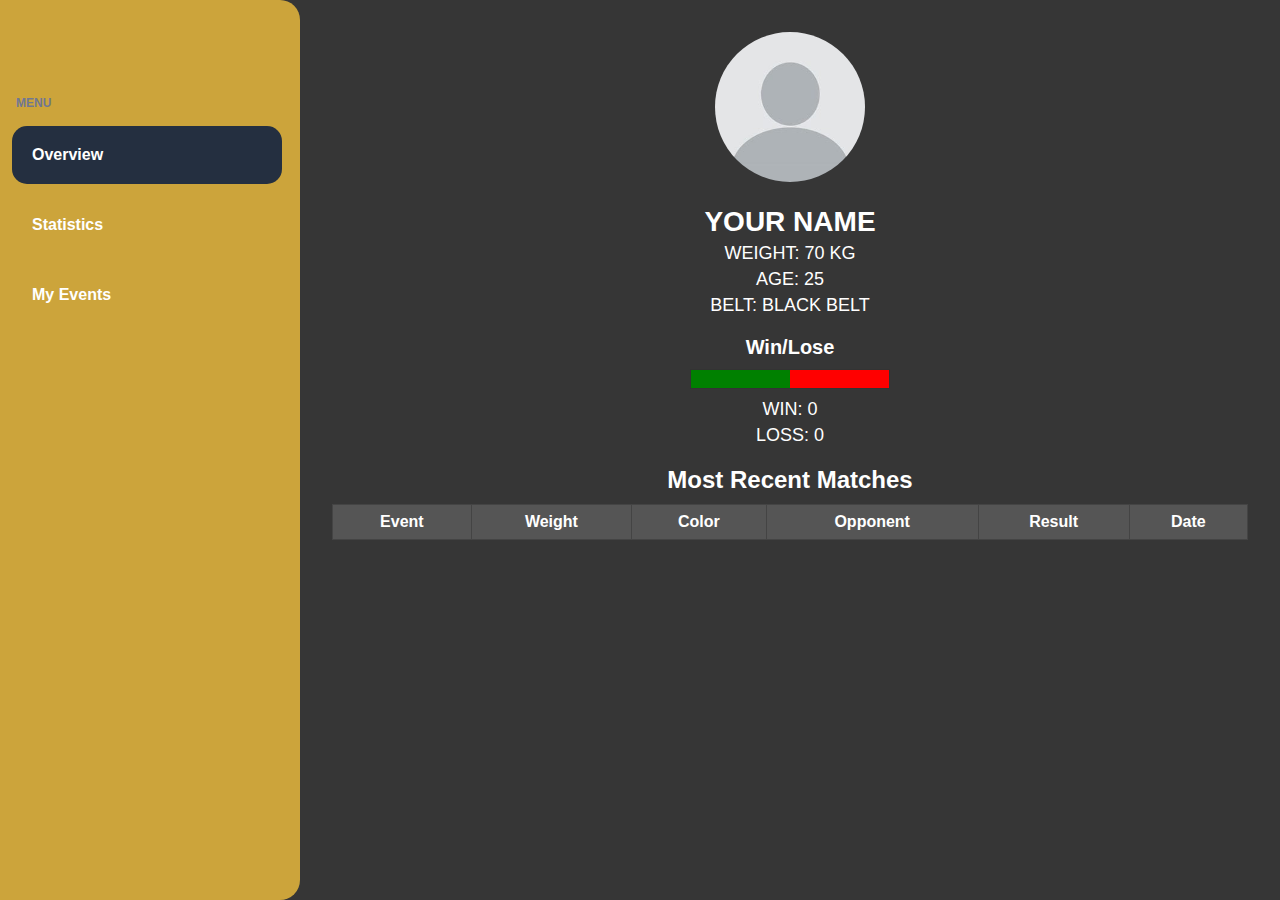
==== web/index.html @ 8423ded0 "first commit" ====
<!DOCTYPE html>
<html lang="en">
<head>
    <meta charset="UTF-8">
    <meta http-equiv="X-UA-Compatible" content="IE=edge">
    <meta name="viewport" content="width=device-width, initial-scale=1.0">
    <title>Overview</title>
    <link rel="stylesheet" href="./style/main.css"/>
    <link rel="stylesheet" href="index.css"/>
</head>
<body></body>
    <div class="app">

        <aside class="sidebar">
            <div class="menu-toggle">
                <div class="hamburger">
                    <span></span>
                </div>
            </div>
            <h3>Menu</h3>
            <nav class="menu">
                <a href="#" class="menu-item is-active">Overview</a>
                <a href="./stats/stats.html" class="menu-item">Statistics</a>
                <a href="./events/events.html" class="menu-item">My Events</a>
            </nav>
        </aside>
        <div class="sidebar-background"></div>

        <main class="content">
            <div class="profile-container">
                <img class="profile-picture" src="./style/profile.jpg" alt="Profile Picture">
                <p class="profile-name">Your Name</p>
                <p class="profile-info" id="weight">Weight: 70 kg</p>
                <p class="profile-info" id="age">Age: 25</p>
                <p class="profile-info" id="belt">Belt: Black Belt</p>
                <div class="win-lose-container">
                    <p class="win-lose-text">Win/Lose</p>
                    <div class="win-lose-bar">
                        <div id="win-bar" class="win-bar" style="width: 100%; background-color: green;"></div>
                        <div id="lose-bar" class="lose-bar" style="width: 100%; background-color: red;"></div>
                    </div>
                    <p class="profile-info" id="win">Win: 0</p>
                    <p class="profile-info" id="loss">Loss: 0</p>
                </div>

                <div class="recent-matches">
                    <h3>Most Recent Matches</h3>
                    <table id="myTable">
                        <tr>
                            <th>Event</th>
                            <th>Weight</th>
                            <th>Color</th>
                            <th>Opponent</th>
                            <th>Result</th>
                            <th>Date</th>
                        </tr>
                        <!--<tr>
                            <td>Competition 1</td>
                            <td>70 kg</td>
                            <td>Opponent 1</td>
                            <td>Win</td>
                            <td>2023-07-15</td>
                        </tr>
                        <tr>
                            <td>Competition 1</td>
                            <td>70 kg</td>
                            <td>Opponent 2</td>
                            <td>Loss</td>
                            <td>2023-07-10</td>
                        </tr>
                        <tr>
                            <td>Competition 1</td>
                            <td>70 kg</td>
                            <td>Opponent 3</td>
                            <td>Win</td>
                            <td>2023-07-05</td>
                        </tr>-->
                    </table>
                </div>

            </div>
        </main>
    </div>
    <script src="./style/main.js"></script>
    <script src="index.js"></script>

</body>
</html>
---- web/style/main.css ----
:root {
	--backgroundcolor: #363636;
    --slidecolor: #242f40;
    --yellow : #cca43b;
    --yellowdarker : #ad8b32;
}

*
{
    margin: 0;
    padding: 0;
    box-sizing: border-box;
    font-family: 'Fire Sans', sans-serif;
    user-select: none;
    
}
*::-webkit-scrollbar {
    display: none;
}

.app
{
    display: flex;
    min-height: 100vh;
    background-color: var(--backgroundcolor);
    z-index: -1;
}

.sidebar
{
    flex: 1 1 0;
    max-width: 300px;
    padding: 2rem 1rem;
    background-color: var(--yellow);
    border-top-right-radius: 20px;
    border-bottom-right-radius: 20px;
    z-index: 1;
}
.sidebar h3
{
    color: #707793;
    font-size: 0.75rem;
    text-transform: uppercase;
    margin-bottom: 1rem;
    margin-top: 4rem;
}
.sidebar .menu
{
    margin: 0 -1rem;
}
.menu-item
{
    max-width: 90%;
    margin: 4%;
}
.sidebar .menu .menu-item
{
    display: block;
    padding: 1.25rem;
    width: 100%;
    border:10px;
    color: white;
    font-weight: 700;
    text-decoration: none;
    text-align:left;
    transition: 0.2s linear;
    border-radius: 30px;
}
.sidebar .menu .menu-item:hover,
.sidebar .menu .menu-item.is-active
{
    border-radius: 15px;
    background-color: var(--slidecolor);
}

.content
{
    flex: 1 1 0;
    padding: 2rem;
}
.content h1
{
    color: #ffffff;
    font-size: 2.5rem;
    margin-bottom: 1rem;
}
.content p
{
    color: #ffffff;
}

.menu-toggle
{
    display: none;
    position: fixed;
    top: 1rem;
    left: 0.5rem;
    width: 60px;
    height: 60px;
    cursor: pointer;
}
.hamburger
{
    position: relative;
    top :calc(50% - 2px);
    left: 50%;
    transform: translate(-50%, -50%);
    width: 32px;
}
.hamburger > span,
.hamburger > span::before,
.hamburger > span::after {
  display: block;
  position: absolute;
  width: 100%;
  height: 4px;
  border-radius: 99px;
  background-color: #FFF;
  transition-duration: .25s;
}

.hamburger > span::before {
  content: '';
  top: -8px;
}
.hamburger > span::after {
  content: '';
  top: 8px;
}

.menu-toggle.is-active .hamburger > span {
    transform: rotate(45deg);
  }
  .menu-toggle.is-active .hamburger > span::before {
    top: 0;
    transform: rotate(0deg);
  }
  .menu-toggle.is-active .hamburger > span::after {
    top: 0;
    transform: rotate(90deg);
  }

@media (max-width: 1024px)
{
    .sidebar
    {
        max-width: 200px;
    }
}
@media (max-width: 768px)
{
    .menu-toggle
    {
        display: block;
    }
    .content
    {
        padding-top: 8rem;
    }
    .sidebar
    {
        position: fixed;
        top : 0;
        left: -300px;
        height: 100vh;
        width: 100%;
        max-width: 300px;
        transition: 0.2s linear;
    }
    .sidebar.is-active
    {
        left:0;
    }
}

.sidebar-background
{
    position: absolute;
    width: 100%;
    height: 100%;
    background-color: black;
    opacity: 0;
    z-index: 0;
    pointer-events:none;
    transition: 0.2s;
}
.sidebar-background.is-active
{
    opacity: 0.5;
    pointer-events:all;
}
---- web/index.css ----
.profile-container {
  text-align: center;
}


.profile-picture {
  width: 150px; /* Adjust the size of the profile picture as needed */
  height: 150px; /* Adjust the size of the profile picture as needed */
  border-radius: 50%;
  object-fit: cover;
  margin-bottom: 10px;
}

.profile-name {
  font-size: 28px;
  font-weight: bold;
  text-transform: uppercase; /* Convert to uppercase */
  font-family: 'Arial', sans-serif; /* Use a new font (you can replace 'Arial' with your desired font) */
  margin-top: 10px;
}

.profile-info {
  font-size: 18px;
  text-transform: uppercase; /* Convert to uppercase */
  font-family: 'Arial', sans-serif; /* Use the same font as for the name */
  margin-top: 5px;
}

.win-lose-container {
  margin-top: 20px;
  text-align: center;
}

.win-lose-text {
  font-size: 20px;
  font-weight: bold;
}

.win-lose-bar {
  display: flex;
  height: 20px;
  width: 200px; /* Optional: You can set a default width here */
  border: 1px solid #333;
  margin: 10px auto;
}



.recent-matches {
  margin-top: 20px;
  text-align: center;
}

.recent-matches h3 {
  font-size: 24px;
  font-weight: bold;
  color: white; /* Set the text color to white */
}

table {
  width: 100%;
  border-collapse: collapse;
  margin-top: 10px;
  background-color: #333; /* Set the dark gray/black background */
  color: white; /* Set the text color to white */
}

th, td {
  padding: 8px;
  text-align: center;
  border: 1px solid #444; /* Darken the table borders */
}

th {
  background-color: #555; /* Set the header background color */
}

tr:hover {
  background-color: #555; /* Set the hover background color */
  cursor: pointer;
}
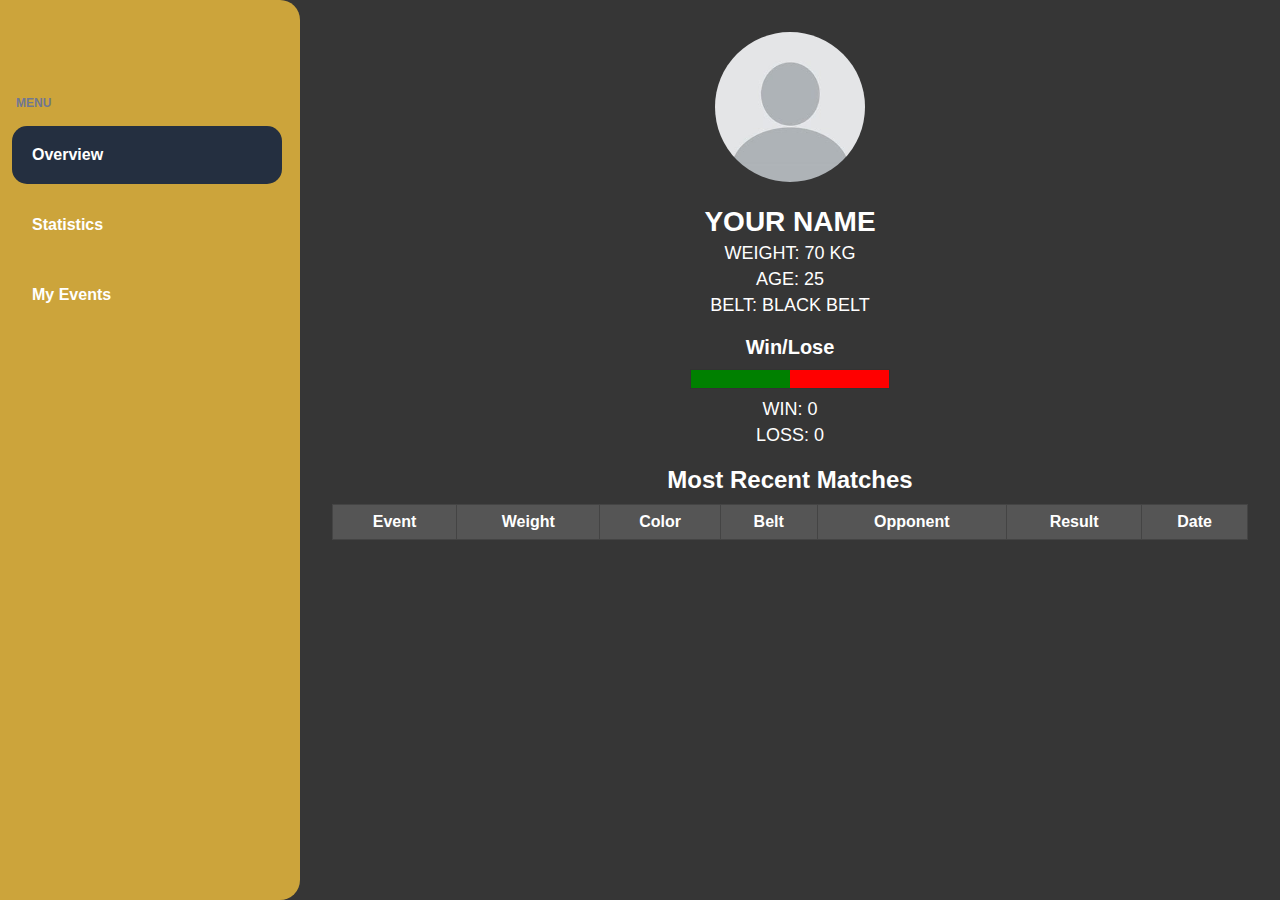
==== commit d65e5516: "match" ====
--- a/web/index.html
+++ b/web/index.html
@@ -50,6 +50,7 @@
                             <th>Event</th>
                             <th>Weight</th>
                             <th>Color</th>
+                            <th>Belt</th>
                             <th>Opponent</th>
                             <th>Result</th>
                             <th>Date</th>
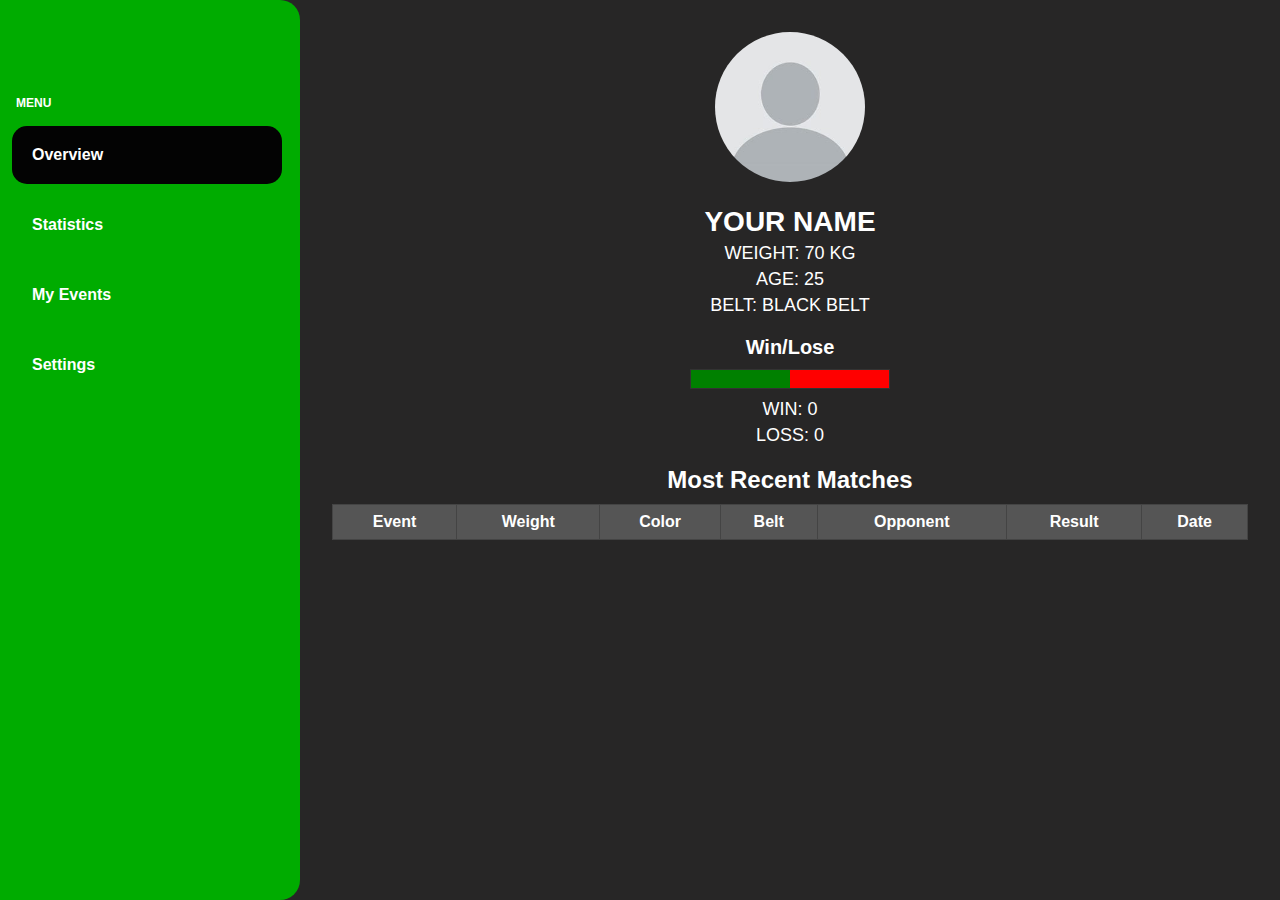
==== commit 553e5c7a: "settings" ====
--- a/web/index.html
+++ b/web/index.html
@@ -22,13 +22,14 @@
                 <a href="#" class="menu-item is-active">Overview</a>
                 <a href="./stats/stats.html" class="menu-item">Statistics</a>
                 <a href="./events/events.html" class="menu-item">My Events</a>
+                <a href="./settings/settings.html" class="menu-item">Settings</a>
             </nav>
         </aside>
         <div class="sidebar-background"></div>
 
         <main class="content">
             <div class="profile-container">
-                <img class="profile-picture" src="./style/profile.jpg" alt="Profile Picture">
+                <img id="profile-picture" class="profile-picture" src="./style/profile.jpg" alt="Profile Picture">
                 <p class="profile-name">Your Name</p>
                 <p class="profile-info" id="weight">Weight: 70 kg</p>
                 <p class="profile-info" id="age">Age: 25</p>
--- a/web/style/main.css
+++ b/web/style/main.css
@@ -1,7 +1,7 @@
 :root {
-	--backgroundcolor: #363636;
-    --slidecolor: #242f40;
-    --yellow : #cca43b;
+	--backgroundcolor: #272626;
+    --slidecolor: #030303;
+    --yellow : #00ac00;
     --yellowdarker : #ad8b32;
 }
 
@@ -38,7 +38,7 @@
 }
 .sidebar h3
 {
-    color: #707793;
+    color: #ffffff;
     font-size: 0.75rem;
     text-transform: uppercase;
     margin-bottom: 1rem;
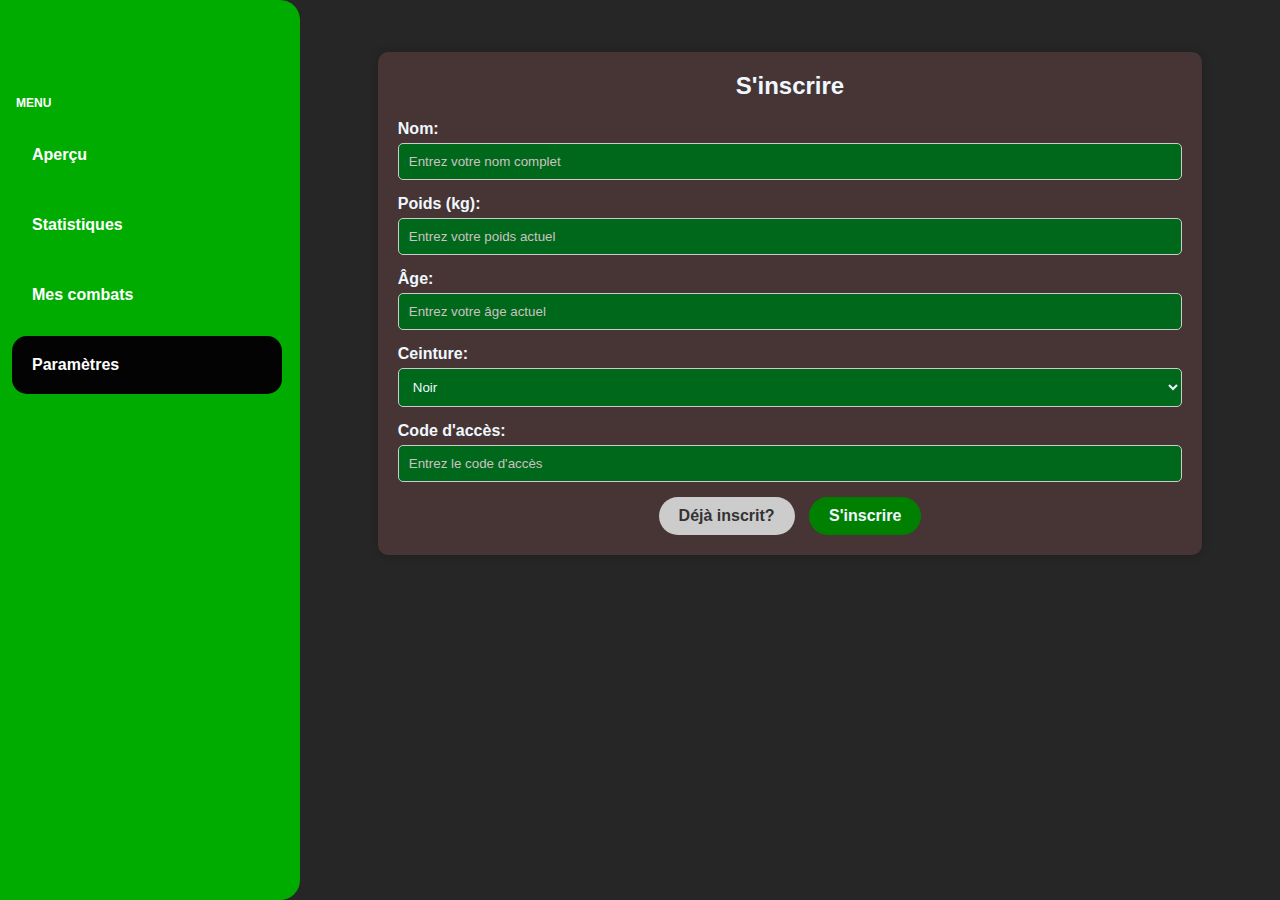
==== commit 35343016: "login stats" ====
--- a/web/index.html
+++ b/web/index.html
@@ -4,7 +4,7 @@
     <meta charset="UTF-8">
     <meta http-equiv="X-UA-Compatible" content="IE=edge">
     <meta name="viewport" content="width=device-width, initial-scale=1.0">
-    <title>Overview</title>
+    <title>Aperçu</title>
     <link rel="stylesheet" href="./style/main.css"/>
     <link rel="stylesheet" href="index.css"/>
 </head>
@@ -19,10 +19,10 @@
             </div>
             <h3>Menu</h3>
             <nav class="menu">
-                <a href="#" class="menu-item is-active">Overview</a>
-                <a href="./stats/stats.html" class="menu-item">Statistics</a>
-                <a href="./events/events.html" class="menu-item">My Events</a>
-                <a href="./settings/settings.html" class="menu-item">Settings</a>
+                <a href="#" class="menu-item is-active">Aperçu</a>
+                <a href="./stats/stats.html" class="menu-item">Statistiques</a>
+                <a href="./events/events.html" class="menu-item">Mes combats</a>
+                <a href="./settings/settings.html" class="menu-item">Paramètres</a>
             </nav>
         </aside>
         <div class="sidebar-background"></div>
@@ -30,30 +30,30 @@
         <main class="content">
             <div class="profile-container">
                 <img id="profile-picture" class="profile-picture" src="./style/profile.jpg" alt="Profile Picture">
-                <p class="profile-name">Your Name</p>
-                <p class="profile-info" id="weight">Weight: 70 kg</p>
-                <p class="profile-info" id="age">Age: 25</p>
-                <p class="profile-info" id="belt">Belt: Black Belt</p>
+                <p class="profile-name">Votre nom</p>
+                <p class="profile-info" id="weight">Poids: 70 kg</p>
+                <p class="profile-info" id="age">Âge: 25</p>
+                <p class="profile-info" id="belt">Ceinture: Rouge</p>
                 <div class="win-lose-container">
-                    <p class="win-lose-text">Win/Lose</p>
+                    <p class="win-lose-text">Victoires/Défaites</p>
                     <div class="win-lose-bar">
                         <div id="win-bar" class="win-bar" style="width: 100%; background-color: green;"></div>
                         <div id="lose-bar" class="lose-bar" style="width: 100%; background-color: red;"></div>
                     </div>
-                    <p class="profile-info" id="win">Win: 0</p>
-                    <p class="profile-info" id="loss">Loss: 0</p>
+                    <p class="profile-info" id="win">Victoires: 0</p>
+                    <p class="profile-info" id="loss">Défaites: 0</p>
                 </div>
 
                 <div class="recent-matches">
-                    <h3>Most Recent Matches</h3>
+                    <h3>Combats les plus récents</h3>
                     <table id="myTable">
                         <tr>
-                            <th>Event</th>
-                            <th>Weight</th>
-                            <th>Color</th>
-                            <th>Belt</th>
-                            <th>Opponent</th>
-                            <th>Result</th>
+                            <th>Événement</th>
+                            <th>Poids</th>
+                            <th>Couleur</th>
+                            <th>Ceinture</th>
+                            <th>Adversaire</th>
+                            <th>Résultat</th>
                             <th>Date</th>
                         </tr>
                         <!--<tr>
